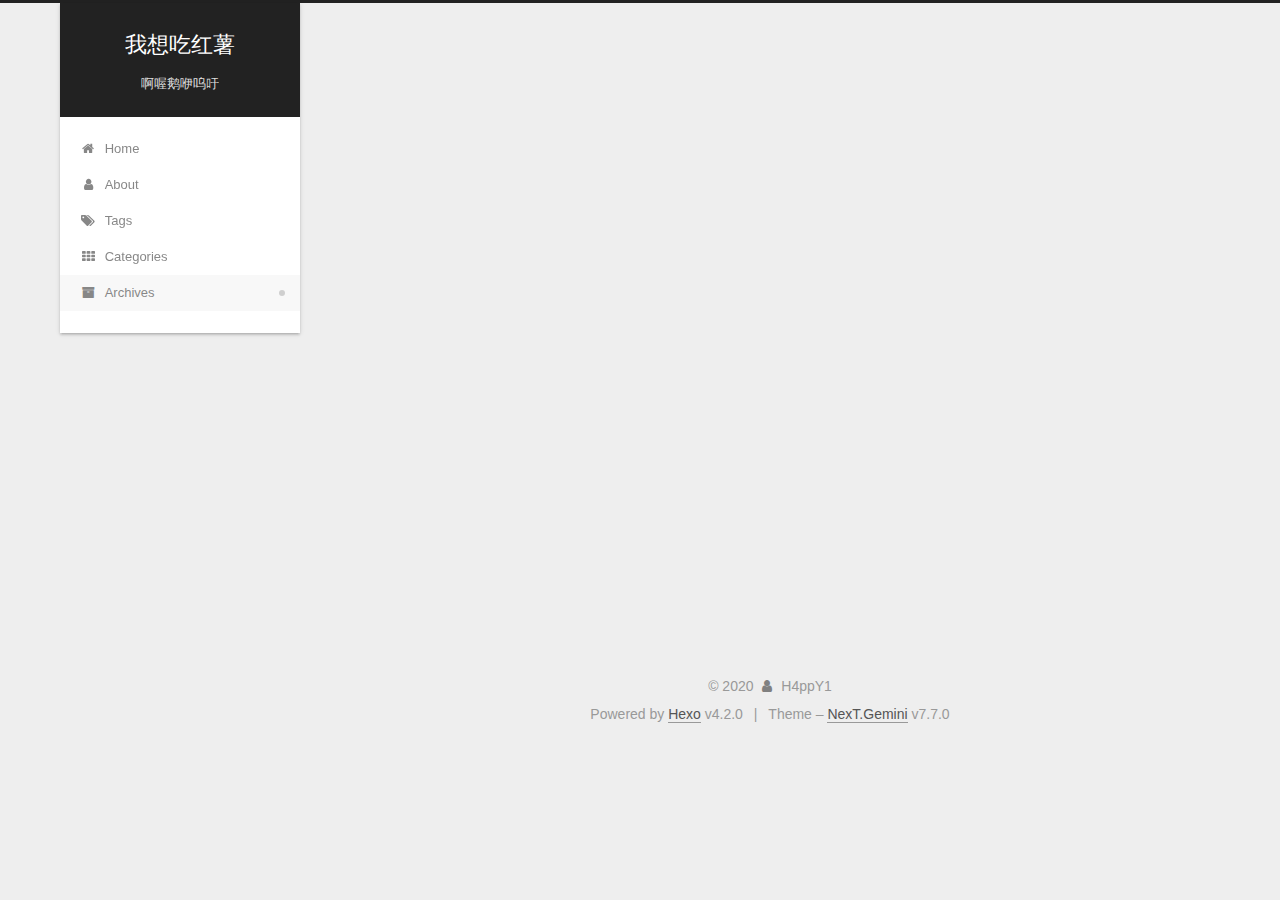
==== archives/index.html @ 546133a6 "Site updated: 2020-01-07 13:52:27" ====
<!DOCTYPE html>
<html lang="en">
<head>
  <meta charset="UTF-8">
<meta name="viewport" content="width=device-width, initial-scale=1, maximum-scale=2">
<meta name="theme-color" content="#222">
<meta name="generator" content="Hexo 4.2.0">
  <link rel="apple-touch-icon" sizes="180x180" href="/images/apple-touch-icon-next.png">
  <link rel="icon" type="image/png" sizes="32x32" href="/images/favicon-32x32-next.png">
  <link rel="icon" type="image/png" sizes="16x16" href="/images/favicon-16x16-next.png">
  <link rel="mask-icon" href="/images/logo.svg" color="#222">

<link rel="stylesheet" href="/css/main.css">


<link rel="stylesheet" href="/lib/font-awesome/css/font-awesome.min.css">


<script id="hexo-configurations">
  var NexT = window.NexT || {};
  var CONFIG = {
    hostname: new URL('http://yoursite.com').hostname,
    root: '/',
    scheme: 'Gemini',
    version: '7.7.0',
    exturl: false,
    sidebar: {"position":"left","display":"post","padding":18,"offset":12,"onmobile":false},
    copycode: {"enable":false,"show_result":false,"style":null},
    back2top: {"enable":true,"sidebar":false,"scrollpercent":false},
    bookmark: {"enable":false,"color":"#222","save":"auto"},
    fancybox: false,
    mediumzoom: false,
    lazyload: false,
    pangu: false,
    comments: {"style":"tabs","active":null,"storage":true,"lazyload":false,"nav":null},
    algolia: {
      appID: '',
      apiKey: '',
      indexName: '',
      hits: {"per_page":10},
      labels: {"input_placeholder":"Search for Posts","hits_empty":"We didn't find any results for the search: ${query}","hits_stats":"${hits} results found in ${time} ms"}
    },
    localsearch: {"enable":false,"trigger":"auto","top_n_per_article":1,"unescape":false,"preload":false},
    path: '',
    motion: {"enable":true,"async":false,"transition":{"post_block":"fadeIn","post_header":"slideDownIn","post_body":"slideDownIn","coll_header":"slideLeftIn","sidebar":"slideUpIn"}}
  };
</script>

  <meta name="description" content="Anyway the wind blows, doesn&#39;t really matter to me...">
<meta property="og:type" content="website">
<meta property="og:title" content="我想吃红薯">
<meta property="og:url" content="http://yoursite.com/archives/index.html">
<meta property="og:site_name" content="我想吃红薯">
<meta property="og:description" content="Anyway the wind blows, doesn&#39;t really matter to me...">
<meta property="og:locale" content="en_US">
<meta property="article:author" content="H4ppY1">
<meta name="twitter:card" content="summary">

<link rel="canonical" href="http://yoursite.com/archives/">


<script id="page-configurations">
  // https://hexo.io/docs/variables.html
  CONFIG.page = {
    sidebar: "",
    isHome: false,
    isPost: false
  };
</script>

  <title>Archive | 我想吃红薯</title>
  






  <noscript>
  <style>
  .use-motion .brand,
  .use-motion .menu-item,
  .sidebar-inner,
  .use-motion .post-block,
  .use-motion .pagination,
  .use-motion .comments,
  .use-motion .post-header,
  .use-motion .post-body,
  .use-motion .collection-header { opacity: initial; }

  .use-motion .site-title,
  .use-motion .site-subtitle {
    opacity: initial;
    top: initial;
  }

  .use-motion .logo-line-before i { left: initial; }
  .use-motion .logo-line-after i { right: initial; }
  </style>
</noscript>

</head>

<body itemscope itemtype="http://schema.org/WebPage">
  <div class="container use-motion">
    <div class="headband"></div>

    <header class="header" itemscope itemtype="http://schema.org/WPHeader">
      <div class="header-inner"><div class="site-brand-container">
  <div class="site-meta">

    <div>
      <a href="/" class="brand" rel="start">
        <span class="logo-line-before"><i></i></span>
        <span class="site-title">我想吃红薯</span>
        <span class="logo-line-after"><i></i></span>
      </a>
    </div>
        <p class="site-subtitle">啊喔鹅咿呜吁</p>
  </div>

  <div class="site-nav-toggle">
    <div class="toggle" aria-label="Toggle navigation bar">
      <span class="toggle-line toggle-line-first"></span>
      <span class="toggle-line toggle-line-middle"></span>
      <span class="toggle-line toggle-line-last"></span>
    </div>
  </div>
</div>


<nav class="site-nav">
  
  <ul id="menu" class="menu">
        <li class="menu-item menu-item-home">

    <a href="/" rel="section"><i class="fa fa-fw fa-home"></i>Home</a>

  </li>
        <li class="menu-item menu-item-about">

    <a href="/about/" rel="section"><i class="fa fa-fw fa-user"></i>About</a>

  </li>
        <li class="menu-item menu-item-tags">

    <a href="/tags/" rel="section"><i class="fa fa-fw fa-tags"></i>Tags</a>

  </li>
        <li class="menu-item menu-item-categories">

    <a href="/categories/" rel="section"><i class="fa fa-fw fa-th"></i>Categories</a>

  </li>
        <li class="menu-item menu-item-archives">

    <a href="/archives/" rel="section"><i class="fa fa-fw fa-archive"></i>Archives</a>

  </li>
  </ul>

</nav>
</div>
    </header>

    
  <div class="back-to-top">
    <i class="fa fa-arrow-up"></i>
    <span>0%</span>
  </div>


    <main class="main">
      <div class="main-inner">
        <div class="content-wrap">
          

          <div class="content">
            

  
  
  
  <div class="post-block">
    <div class="posts-collapse">
      <div class="collection-title">
        <span class="collection-header">Um..! 1 post. Keep on posting.</span>
      </div>

      
    <div class="collection-year">
      <h1 class="collection-header">2020</h1>
    </div>

  <article itemscope itemtype="http://schema.org/Article">
    <header class="post-header">

      <div class="post-meta">
        <time itemprop="dateCreated"
              datetime="2020-01-06T17:24:25+08:00"
              content="2020-01-06">
          01-06
        </time>
      </div>

      <h2 class="post-title">
          <a class="post-title-link" href="/2020/01/06/hello-world/" itemprop="url">
            <span itemprop="name">Hello World</span>
          </a>
      </h2>

    </header>
  </article>


    </div>
  </div>
  
  
  

  



          </div>
          

<script>
  window.addEventListener('tabs:register', () => {
    let activeClass = CONFIG.comments.activeClass;
    if (CONFIG.comments.storage) {
      activeClass = localStorage.getItem('comments_active') || activeClass;
    }
    if (activeClass) {
      let activeTab = document.querySelector(`a[href="#comment-${activeClass}"]`);
      if (activeTab) {
        activeTab.click();
      }
    }
  });
  if (CONFIG.comments.storage) {
    window.addEventListener('tabs:click', event => {
      if (!event.target.matches('.tabs-comment .tab-content .tab-pane')) return;
      let commentClass = event.target.classList[1];
      localStorage.setItem('comments_active', commentClass);
    });
  }
</script>

        </div>
          
  
  <div class="toggle sidebar-toggle">
    <span class="toggle-line toggle-line-first"></span>
    <span class="toggle-line toggle-line-middle"></span>
    <span class="toggle-line toggle-line-last"></span>
  </div>

  <aside class="sidebar">
    <div class="sidebar-inner">

      <ul class="sidebar-nav motion-element">
        <li class="sidebar-nav-toc">
          Table of Contents
        </li>
        <li class="sidebar-nav-overview">
          Overview
        </li>
      </ul>

      <!--noindex-->
      <div class="post-toc-wrap sidebar-panel">
      </div>
      <!--/noindex-->

      <div class="site-overview-wrap sidebar-panel">
        <div class="site-author motion-element" itemprop="author" itemscope itemtype="http://schema.org/Person">
    <img class="site-author-image" itemprop="image" alt="H4ppY1"
      src="/images/header.jpg">
  <p class="site-author-name" itemprop="name">H4ppY1</p>
  <div class="site-description" itemprop="description">Anyway the wind blows, doesn't really matter to me...</div>
</div>
<div class="site-state-wrap motion-element">
  <nav class="site-state">
      <div class="site-state-item site-state-posts">
          <a href="/archives/">
        
          <span class="site-state-item-count">1</span>
          <span class="site-state-item-name">posts</span>
        </a>
      </div>
  </nav>
</div>
  <div class="links-of-author motion-element">
      <span class="links-of-author-item">
        <a href="https://github.com/H4ppY1" title="GitHub → https:&#x2F;&#x2F;github.com&#x2F;H4ppY1" rel="noopener" target="_blank"><i class="fa fa-fw fa-github"></i>GitHub</a>
      </span>
      <span class="links-of-author-item">
        <a href="mailto:h4ppy1@163.com" title="E-Mail → mailto:h4ppy1@163.com" rel="noopener" target="_blank"><i class="fa fa-fw fa-envelope"></i>E-Mail</a>
      </span>
  </div>



      </div>

    </div>
  </aside>
  <div id="sidebar-dimmer"></div>


      </div>
    </main>

    <footer class="footer">
      <div class="footer-inner">
        

<div class="copyright">
  
  &copy; 
  <span itemprop="copyrightYear">2020</span>
  <span class="with-love">
    <i class="fa fa-user"></i>
  </span>
  <span class="author" itemprop="copyrightHolder">H4ppY1</span>
</div>
  <div class="powered-by">Powered by <a href="https://hexo.io/" class="theme-link" rel="noopener" target="_blank">Hexo</a> v4.2.0
  </div>
  <span class="post-meta-divider">|</span>
  <div class="theme-info">Theme – <a href="https://theme-next.org/" class="theme-link" rel="noopener" target="_blank">NexT.Gemini</a> v7.7.0
  </div>

        








      </div>
    </footer>
  </div>

  
  <script src="/lib/anime.min.js"></script>
  <script src="/lib/velocity/velocity.min.js"></script>
  <script src="/lib/velocity/velocity.ui.min.js"></script>

<script src="/js/utils.js"></script>

<script src="/js/motion.js"></script>


<script src="/js/schemes/pisces.js"></script>


<script src="/js/next-boot.js"></script>




  















  

  

</body>
</html>
---- css/main.css ----
html {
  line-height: 1.15; /* 1 */
  -webkit-text-size-adjust: 100%; /* 2 */
}
body {
  margin: 0;
}
main {
  display: block;
}
h1 {
  font-size: 2em;
  margin: 0.67em 0;
}
hr {
  box-sizing: content-box; /* 1 */
  height: 0; /* 1 */
  overflow: visible; /* 2 */
}
pre {
  font-family: monospace, monospace; /* 1 */
  font-size: 1em; /* 2 */
}
a {
  background: transparent;
}
abbr[title] {
  border-bottom: none; /* 1 */
  text-decoration: underline; /* 2 */
  text-decoration: underline dotted; /* 2 */
}
b,
strong {
  font-weight: bolder;
}
code,
kbd,
samp {
  font-family: monospace, monospace; /* 1 */
  font-size: 1em; /* 2 */
}
small {
  font-size: 80%;
}
sub,
sup {
  font-size: 75%;
  line-height: 0;
  position: relative;
  vertical-align: baseline;
}
sub {
  bottom: -0.25em;
}
sup {
  top: -0.5em;
}
img {
  border-style: none;
}
button,
input,
optgroup,
select,
textarea {
  font-family: inherit; /* 1 */
  font-size: 100%; /* 1 */
  line-height: 1.15; /* 1 */
  margin: 0; /* 2 */
}
button,
input {
/* 1 */
  overflow: visible;
}
button,
select {
/* 1 */
  text-transform: none;
}
button,
[type='button'],
[type='reset'],
[type='submit'] {
  -webkit-appearance: button;
}
button::-moz-focus-inner,
[type='button']::-moz-focus-inner,
[type='reset']::-moz-focus-inner,
[type='submit']::-moz-focus-inner {
  border-style: none;
  padding: 0;
}
button:-moz-focusring,
[type='button']:-moz-focusring,
[type='reset']:-moz-focusring,
[type='submit']:-moz-focusring {
  outline: 1px dotted ButtonText;
}
fieldset {
  padding: 0.35em 0.75em 0.625em;
}
legend {
  box-sizing: border-box; /* 1 */
  color: inherit; /* 2 */
  display: table; /* 1 */
  max-width: 100%; /* 1 */
  padding: 0; /* 3 */
  white-space: normal; /* 1 */
}
progress {
  vertical-align: baseline;
}
textarea {
  overflow: auto;
}
[type='checkbox'],
[type='radio'] {
  box-sizing: border-box; /* 1 */
  padding: 0; /* 2 */
}
[type='number']::-webkit-inner-spin-button,
[type='number']::-webkit-outer-spin-button {
  height: auto;
}
[type='search'] {
  outline-offset: -2px; /* 2 */
  -webkit-appearance: textfield; /* 1 */
}
[type='search']::-webkit-search-decoration {
  -webkit-appearance: none;
}
::-webkit-file-upload-button {
  font: inherit; /* 2 */
  -webkit-appearance: button; /* 1 */
}
details {
  display: block;
}
summary {
  display: list-item;
}
template {
  display: none;
}
[hidden] {
  display: none;
}
::selection {
  background: #262a30;
  color: #fff;
}
html,
body {
  height: 100%;
}
body {
  background: #eee;
  color: #555;
  font-family: 'Lato', "PingFang SC", "Microsoft YaHei", sans-serif;
  font-size: 1em;
  line-height: 2;
}
@media (max-width: 991px) {
  body {
    padding-left: 0 !important;
    padding-right: 0 !important;
  }
}
h1,
h2,
h3,
h4,
h5,
h6 {
  font-family: 'Lato', "PingFang SC", "Microsoft YaHei", sans-serif;
  font-weight: bold;
  line-height: 1.5;
  margin: 20px 0 15px;
}
h1 {
  font-size: 1.5em;
}
h2 {
  font-size: 1.375em;
}
h3 {
  font-size: 1.25em;
}
h4 {
  font-size: 1.125em;
}
h5 {
  font-size: 1em;
}
h6 {
  font-size: 0.875em;
}
p {
  margin: 0 0 20px 0;
}
a,
span.exturl {
  border-bottom: 1px solid #999;
  color: #555;
  outline: 0;
  text-decoration: none;
  overflow-wrap: break-word;
  word-wrap: break-word;
  cursor: pointer;
}
a:hover,
span.exturl:hover {
  border-bottom-color: #222;
  color: #222;
}
iframe,
img,
video {
  display: block;
  margin-left: auto;
  margin-right: auto;
  max-width: 100%;
}
hr {
  background-color: #ddd;
  background-image: repeating-linear-gradient(-45deg, #fff, #fff 4px, transparent 4px, transparent 8px);
  border: 0;
  height: 3px;
  margin: 40px 0;
}
blockquote {
  border-left: 4px solid #ddd;
  color: #666;
  margin: 0;
  padding: 0 15px;
}
blockquote cite::before {
  content: '-';
  padding: 0 5px;
}
dt {
  font-weight: 700;
}
dd {
  margin: 0;
  padding: 0;
}
kbd {
  background-color: #f5f5f5;
  background-image: linear-gradient(#eee, #fff, #eee);
  border: 1px solid #ccc;
  border-radius: 0.2em;
  box-shadow: 0.1em 0.1em 0.2em rgba(0,0,0,0.1);
  font-family: inherit;
  padding: 0.1em 0.3em;
  white-space: nowrap;
}
.table-container {
  -webkit-overflow-scrolling: touch;
  overflow: auto;
}
table {
  border-collapse: collapse;
  border-spacing: 0;
  font-size: 0.875em;
  margin: 0 0 20px 0;
  width: 100%;
}
tbody tr:nth-of-type(odd) {
  background: #f9f9f9;
}
tbody tr:hover {
  background: #f5f5f5;
}
caption,
th,
td {
  font-weight: normal;
  padding: 8px;
  text-align: left;
  vertical-align: middle;
}
th,
td {
  border: 1px solid #ddd;
  border-bottom: 3px solid #ddd;
}
th {
  font-weight: 700;
  padding-bottom: 10px;
}
td {
  border-bottom-width: 1px;
}
.btn {
  background: #fff;
  border: 2px solid #555;
  border-radius: 2px;
  color: #555;
  display: inline-block;
  font-size: 0.875em;
  line-height: 2;
  padding: 0 20px;
  text-decoration: none;
  transition-property: background-color;
  transition-delay: 0s;
  transition-duration: 0.2s;
  transition-timing-function: ease-in-out;
}
.btn:hover {
  background: #222;
  border-color: #222;
  color: #fff;
}
.btn + .btn {
  margin: 0 0 8px 8px;
}
.btn .fa-fw {
  text-align: left;
  width: 1.285714285714286em;
}
.toggle {
  line-height: 0;
}
.toggle .toggle-line {
  background: #fff;
  display: inline-block;
  height: 2px;
  left: 0;
  position: relative;
  top: 0;
  transition: all 0.4s;
  vertical-align: top;
  width: 100%;
}
.toggle .toggle-line:not(:first-child) {
  margin-top: 3px;
}
.toggle.toggle-arrow .toggle-line-first {
  left: 50%;
  top: 2px;
  transform: rotate(45deg);
  width: 50%;
}
.toggle.toggle-arrow .toggle-line-middle {
  left: 2px;
  width: 90%;
}
.toggle.toggle-arrow .toggle-line-last {
  left: 50%;
  top: -2px;
  transform: rotate(-45deg);
  width: 50%;
}
.toggle.toggle-close .toggle-line-first {
  transform: rotate(-45deg);
  top: 5px;
}
.toggle.toggle-close .toggle-line-middle {
  opacity: 0;
}
.toggle.toggle-close .toggle-line-last {
  transform: rotate(45deg);
  top: -5px;
}
.highlight,
pre {
  background: #f7f7f7;
  color: #4d4d4c;
  line-height: 1.6;
  margin: 0 auto 20px;
}
pre,
code {
  font-family: consolas, Menlo, monospace, "PingFang SC", "Microsoft YaHei";
}
code {
  background: #eee;
  border-radius: 3px;
  color: #555;
  padding: 2px 4px;
  overflow-wrap: break-word;
  word-wrap: break-word;
}
.highlight *::selection {
  background: #d6d6d6;
}
.highlight pre {
  border: 0;
  margin: 0;
  padding: 10px 0;
}
.highlight table {
  border: 0;
  margin: 0;
  width: auto;
}
.highlight td {
  border: 0;
  padding: 0;
}
.highlight figcaption {
  background: #eee;
  color: #4d4d4c;
  font-size: 0.875em;
  line-height: 1.2;
  padding: 0.5em;
}
.highlight figcaption::before,
.highlight figcaption::after {
  content: ' ';
  display: table;
}
.highlight figcaption::after {
  clear: both;
}
.highlight figcaption a {
  color: #4d4d4c;
  float: right;
}
.highlight figcaption a:hover {
  border-bottom-color: #4d4d4c;
}
.highlight .gutter {
  -moz-user-select: none;
  -ms-user-select: none;
  -webkit-user-select: none;
  user-select: none;
}
.highlight .gutter pre {
  background: #eff2f3;
  color: #869194;
  padding-left: 10px;
  padding-right: 10px;
  text-align: right;
}
.highlight .code pre {
  background: #f7f7f7;
  padding-left: 10px;
  width: 100%;
}
.gist table {
  width: auto;
}
.gist table td {
  border: 0;
}
pre {
  overflow: auto;
  padding: 10px;
}
pre code {
  background: none;
  color: #4d4d4c;
  font-size: 0.875em;
  padding: 0;
  text-shadow: none;
}
pre .deletion {
  background: #fdd;
}
pre .addition {
  background: #dfd;
}
pre .meta {
  color: #eab700;
  -moz-user-select: none;
  -ms-user-select: none;
  -webkit-user-select: none;
  user-select: none;
}
pre .comment {
  color: #8e908c;
}
pre .variable,
pre .attribute,
pre .tag,
pre .name,
pre .regexp,
pre .ruby .constant,
pre .xml .tag .title,
pre .xml .pi,
pre .xml .doctype,
pre .html .doctype,
pre .css .id,
pre .css .class,
pre .css .pseudo {
  color: #c82829;
}
pre .number,
pre .preprocessor,
pre .built_in,
pre .builtin-name,
pre .literal,
pre .params,
pre .constant,
pre .command {
  color: #f5871f;
}
pre .ruby .class .title,
pre .css .rules .attribute,
pre .string,
pre .symbol,
pre .value,
pre .inheritance,
pre .header,
pre .ruby .symbol,
pre .xml .cdata,
pre .special,
pre .formula {
  color: #718c00;
}
pre .title,
pre .css .hexcolor {
  color: #3e999f;
}
pre .function,
pre .python .decorator,
pre .python .title,
pre .ruby .function .title,
pre .ruby .title .keyword,
pre .perl .sub,
pre .javascript .title,
pre .coffeescript .title {
  color: #4271ae;
}
pre .keyword,
pre .javascript .function {
  color: #8959a8;
}
.blockquote-center {
  border-left: none;
  margin: 40px 0;
  padding: 0;
  position: relative;
  text-align: center;
}
.blockquote-center::before,
.blockquote-center::after {
  background-repeat: no-repeat;
  background-size: 22px 22px;
  content: ' ';
  display: block;
  height: 24px;
  opacity: 0.2;
  position: absolute;
  width: 100%;
}
.blockquote-center::before {
  background-image: url("../images/quote-l.svg");
  background-position: 0 -6px;
  border-top: 1px solid #ccc;
  top: -20px;
}
.blockquote-center::after {
  background-image: url("../images/quote-r.svg");
  background-position: 100% 8px;
  border-bottom: 1px solid #ccc;
  bottom: -20px;
}
.blockquote-center p,
.blockquote-center div {
  text-align: center;
}
.post-body .group-picture img {
  margin: 0 auto;
  padding: 0 3px;
}
.group-picture-row {
  margin-bottom: 6px;
  overflow: hidden;
}
.group-picture-column {
  float: left;
  margin-bottom: 10px;
}
.post-body .label {
  display: inline;
  padding: 0 2px;
}
.post-body .label.default {
  background: #f0f0f0;
}
.post-body .label.primary {
  background: #efe6f7;
}
.post-body .label.info {
  background: #e5f2f8;
}
.post-body .label.success {
  background: #e7f4e9;
}
.post-body .label.warning {
  background: #fcf6e1;
}
.post-body .label.danger {
  background: #fae8eb;
}
.post-body .tabs {
  margin-bottom: 20px;
}
.post-body .tabs,
.tabs-comment {
  display: block;
  padding-top: 10px;
  position: relative;
}
.post-body .tabs ul.nav-tabs,
.tabs-comment ul.nav-tabs {
  display: flex;
  flex-wrap: wrap;
  margin: 0;
  margin-bottom: -1px;
  padding: 0;
}
@media (max-width: 413px) {
  .post-body .tabs ul.nav-tabs,
  .tabs-comment ul.nav-tabs {
    display: block;
    margin-bottom: 5px;
  }
}
.post-body .tabs ul.nav-tabs li.tab,
.tabs-comment ul.nav-tabs li.tab {
  background: #fff;
  border-bottom: 1px solid #ddd;
  border-left: 1px solid transparent;
  border-right: 1px solid transparent;
  border-top: 3px solid transparent;
  flex-grow: 1;
  list-style-type: none;
  border-radius: 0 0 0 0;
}
@media (max-width: 413px) {
  .post-body .tabs ul.nav-tabs li.tab,
  .tabs-comment ul.nav-tabs li.tab {
    border-bottom: 1px solid transparent;
    border-left: 3px solid transparent;
    border-right: 1px solid transparent;
    border-top: 1px solid transparent;
  }
}
@media (max-width: 413px) {
  .post-body .tabs ul.nav-tabs li.tab,
  .tabs-comment ul.nav-tabs li.tab {
    border-radius: 0;
  }
}
.post-body .tabs ul.nav-tabs li.tab a,
.tabs-comment ul.nav-tabs li.tab a {
  border-bottom: initial;
  display: block;
  line-height: 1.8;
  outline: 0;
  padding: 0.25em 0.75em;
  text-align: center;
  transition-delay: 0s;
  transition-duration: 0.2s;
  transition-timing-function: ease-out;
}
.post-body .tabs ul.nav-tabs li.tab a i,
.tabs-comment ul.nav-tabs li.tab a i {
  width: 1.285714285714286em;
}
.post-body .tabs ul.nav-tabs li.tab.active,
.tabs-comment ul.nav-tabs li.tab.active {
  border-bottom: 1px solid transparent;
  border-left: 1px solid #ddd;
  border-right: 1px solid #ddd;
  border-top: 3px solid #fc6423;
}
@media (max-width: 413px) {
  .post-body .tabs ul.nav-tabs li.tab.active,
  .tabs-comment ul.nav-tabs li.tab.active {
    border-bottom: 1px solid #ddd;
    border-left: 3px solid #fc6423;
    border-right: 1px solid #ddd;
    border-top: 1px solid #ddd;
  }
}
.post-body .tabs ul.nav-tabs li.tab.active a,
.tabs-comment ul.nav-tabs li.tab.active a {
  color: #555;
  cursor: default;
}
.post-body .tabs .tab-content .tab-pane,
.tabs-comment .tab-content .tab-pane {
  border: 1px solid #ddd;
  padding: 20px 20px 0 20px;
  border-radius: 0;
}
.post-body .tabs .tab-content .tab-pane:not(.active),
.tabs-comment .tab-content .tab-pane:not(.active) {
  display: none;
}
.post-body .tabs .tab-content .tab-pane.active,
.tabs-comment .tab-content .tab-pane.active {
  display: block;
}
.post-body .tabs .tab-content .tab-pane.active:nth-of-type(1),
.tabs-comment .tab-content .tab-pane.active:nth-of-type(1) {
  border-radius: 0 0 0 0;
}
@media (max-width: 413px) {
  .post-body .tabs .tab-content .tab-pane.active:nth-of-type(1),
  .tabs-comment .tab-content .tab-pane.active:nth-of-type(1) {
    border-radius: 0;
  }
}
.post-body .note {
  border-radius: 3px;
  margin-bottom: 20px;
  padding: 15px;
  position: relative;
  border: 1px solid #eee;
  border-left-width: 5px;
}
.post-body .note h2,
.post-body .note h3,
.post-body .note h4,
.post-body .note h5,
.post-body .note h6 {
  margin-top: 0;
  border-bottom: initial;
  margin-bottom: 0;
  padding-top: 0;
}
.post-body .note p:first-child,
.post-body .note ul:first-child,
.post-body .note ol:first-child,
.post-body .note table:first-child,
.post-body .note pre:first-child,
.post-body .note blockquote:first-child,
.post-body .note img:first-child {
  margin-top: 0;
}
.post-body .note p:last-child,
.post-body .note ul:last-child,
.post-body .note ol:last-child,
.post-body .note table:last-child,
.post-body .note pre:last-child,
.post-body .note blockquote:last-child,
.post-body .note img:last-child {
  margin-bottom: 0;
}
.post-body .note.default {
  border-left-color: #777;
}
.post-body .note.default h2,
.post-body .note.default h3,
.post-body .note.default h4,
.post-body .note.default h5,
.post-body .note.default h6 {
  color: #777;
}
.post-body .note.primary {
  border-left-color: #6f42c1;
}
.post-body .note.primary h2,
.post-body .note.primary h3,
.post-body .note.primary h4,
.post-body .note.primary h5,
.post-body .note.primary h6 {
  color: #6f42c1;
}
.post-body .note.info {
  border-left-color: #428bca;
}
.post-body .note.info h2,
.post-body .note.info h3,
.post-body .note.info h4,
.post-body .note.info h5,
.post-body .note.info h6 {
  color: #428bca;
}
.post-body .note.success {
  border-left-color: #5cb85c;
}
.post-body .note.success h2,
.post-body .note.success h3,
.post-body .note.success h4,
.post-body .note.success h5,
.post-body .note.success h6 {
  color: #5cb85c;
}
.post-body .note.warning {
  border-left-color: #f0ad4e;
}
.post-body .note.warning h2,
.post-body .note.warning h3,
.post-body .note.warning h4,
.post-body .note.warning h5,
.post-body .note.warning h6 {
  color: #f0ad4e;
}
.post-body .note.danger {
  border-left-color: #d9534f;
}
.post-body .note.danger h2,
.post-body .note.danger h3,
.post-body .note.danger h4,
.post-body .note.danger h5,
.post-body .note.danger h6 {
  color: #d9534f;
}
.pagination .prev,
.pagination .next,
.pagination .page-number,
.pagination .space {
  display: inline-block;
  margin: 0 10px;
  padding: 0 11px;
  position: relative;
  top: -1px;
}
@media (max-width: 767px) {
  .pagination .prev,
  .pagination .next,
  .pagination .page-number,
  .pagination .space {
    margin: 0 5px;
  }
}
.pagination {
  border-top: 1px solid #eee;
  margin: 120px 0 0;
  text-align: center;
}
.pagination .prev,
.pagination .next,
.pagination .page-number {
  border-bottom: 0;
  border-top: 1px solid #eee;
  transition-property: border-color;
  transition-delay: 0s;
  transition-duration: 0.2s;
  transition-timing-function: ease-in-out;
}
.pagination .prev:hover,
.pagination .next:hover,
.pagination .page-number:hover {
  border-top-color: #222;
}
.pagination .space {
  margin: 0;
  padding: 0;
}
.pagination .prev {
  margin-left: 0;
}
.pagination .next {
  margin-right: 0;
}
.pagination .page-number.current {
  background: #ccc;
  border-top-color: #ccc;
  color: #fff;
}
@media (max-width: 767px) {
  .pagination {
    border-top: none;
  }
  .pagination .prev,
  .pagination .next,
  .pagination .page-number {
    border-bottom: 1px solid #eee;
    border-top: 0;
    margin-bottom: 10px;
    padding: 0 10px;
  }
  .pagination .prev:hover,
  .pagination .next:hover,
  .pagination .page-number:hover {
    border-bottom-color: #222;
  }
}
.comments {
  margin: 60px 20px 0;
  overflow: hidden;
}
.comment-button-group {
  display: flex;
  flex-wrap: wrap-reverse;
  justify-content: center;
  margin: 1em 0;
}
.comment-button-group .comment-button {
  margin: 0.1em 0.2em;
}
.comment-button-group .comment-button.active {
  background: #222;
  border-color: #222;
  color: #fff;
}
.comment-position {
  display: none;
}
.comment-position.active {
  display: block;
}
.tabs-comment {
  background: #fff;
  margin-top: 4em;
  padding-top: 0;
}
.tabs-comment .comments {
  border: 0;
  box-shadow: none;
  margin-top: 0;
  padding-top: 0;
}
.container {
  min-height: 100%;
  position: relative;
}
.main-inner {
  margin: 0 auto;
  width: calc(100% - 20px);
}
@media (min-width: 1200px) {
  .main-inner {
    width: 1160px;
  }
}
@media (min-width: 1600px) {
  .main-inner {
    width: 73%;
  }
}
.header {
  background: transparent;
}
.header-inner {
  margin: 0 auto;
  position: relative;
  width: calc(100% - 20px);
}
@media (min-width: 1200px) {
  .header-inner {
    width: 1160px;
  }
}
@media (min-width: 1600px) {
  .header-inner {
    width: 73%;
  }
}
.headband {
  background: #222;
  height: 3px;
}
.site-meta {
  margin: 0;
  text-align: center;
}
@media (max-width: 767px) {
  .site-meta {
    text-align: center;
  }
}
.brand {
  background: #222;
  border-bottom: none;
  color: #fff;
  display: inline-block;
  line-height: 1.375em;
  padding: 0 40px;
  position: relative;
}
.brand:hover {
  color: #fff;
}
.site-title {
  display: inline-block;
  font-family: 'Lato', "PingFang SC", "Microsoft YaHei", sans-serif;
  font-size: 1.375em;
  font-weight: normal;
  line-height: 1.5;
  vertical-align: top;
}
.site-subtitle {
  color: #ddd;
  font-size: 0.8125em;
  margin-top: 10px;
}
.use-motion .brand {
  opacity: 0;
}
.use-motion .site-title,
.use-motion .site-subtitle,
.use-motion .custom-logo-image {
  opacity: 0;
  position: relative;
  top: -10px;
}
.site-nav-toggle {
  display: none;
  left: 10px;
  position: absolute;
}
@media (max-width: 767px) {
  .site-nav-toggle {
    display: block;
  }
}
.site-nav-toggle .toggle {
  background: transparent;
  border: 0;
  margin-top: 2px;
  padding: 10px;
  width: 22px;
}
.site-nav-toggle .toggle .toggle-line {
  background: #555;
  border-radius: 1px;
}
.site-nav {
  display: block;
}
@media (max-width: 767px) {
  .site-nav {
    clear: both;
    display: none;
  }
}
.site-nav.site-nav-on {
  display: block;
}
.menu {
  margin-top: 20px;
  padding-left: 0;
  text-align: center;
}
.menu-item {
  display: inline-block;
  list-style: none;
  margin: 0 10px;
}
@media (max-width: 767px) {
  .menu-item {
    margin-top: 10px;
  }
}
.menu-item a,
.menu-item span.exturl {
  border-bottom: 0;
  display: block;
  font-size: 0.8125em;
  transition-property: border-color;
  transition-delay: 0s;
  transition-duration: 0.2s;
  transition-timing-function: ease-in-out;
}
@media (hover: none) {
  .menu-item a:hover,
  .menu-item span.exturl:hover {
    border-bottom-color: transparent !important;
  }
}
.menu-item .fa {
  margin-right: 8px;
}
.menu-item .badge {
  display: inline-block;
  font-weight: 700;
  line-height: 1;
  margin-left: 0.35em;
  margin-top: 0.35em;
  text-align: center;
  white-space: nowrap;
}
@media (max-width: 767px) {
  .menu-item .badge {
    float: right;
    margin-left: 0;
  }
}
.use-motion .menu-item {
  opacity: 0;
}
.sidebar {
  background: #222;
  bottom: 0;
  box-shadow: inset 0 2px 6px #000;
  position: fixed;
  top: 0;
  z-index: 1200;
}
.sidebar a,
.sidebar span.exturl {
  border-bottom-color: #555;
  color: #999;
}
.sidebar a:hover,
.sidebar span.exturl:hover {
  border-bottom-color: #eee;
  color: #eee;
}
@media (max-width: 991px) {
  .sidebar {
    display: none;
  }
}
.sidebar-inner {
  color: #999;
  padding: 18px 10px;
  text-align: center;
}
.site-overview-wrap {
  overflow-x: hidden;
  overflow-y: auto;
}
.cc-license {
  margin-top: 10px;
  text-align: center;
}
.cc-license .cc-opacity {
  border-bottom: none;
  opacity: 0.7;
}
.cc-license .cc-opacity:hover {
  opacity: 0.9;
}
.cc-license img {
  display: inline-block;
}
.site-author-image {
  border: 1px solid #eee;
  display: block;
  height: auto;
  margin: 0 auto;
  max-width: 120px;
  padding: 2px;
}
.site-author-name {
  color: #222;
  font-weight: 600;
  margin: 0;
  text-align: center;
}
.site-description {
  color: #999;
  font-size: 0.8125em;
  margin-top: 0;
  text-align: center;
}
.links-of-author {
  margin-top: 15px;
}
.links-of-author a,
.links-of-author span.exturl {
  border-bottom-color: #555;
  display: inline-block;
  font-size: 0.8125em;
  margin-bottom: 10px;
  margin-right: 10px;
  vertical-align: middle;
}
.links-of-author a::before,
.links-of-author span.exturl::before {
  background: #f33;
  border-radius: 50%;
  content: ' ';
  display: inline-block;
  height: 4px;
  margin-right: 3px;
  vertical-align: middle;
  width: 4px;
}
.sidebar-button {
  margin-top: 15px;
}
.sidebar-button a {
  border: 1px solid #fc6423;
  border-radius: 4px;
  color: #fc6423;
  display: inline-block;
  padding: 0 15px;
}
.sidebar-button a .fa {
  margin-right: 5px;
}
.sidebar-button a:hover {
  background: #fc6423;
  border: 1px solid #fc6423;
  color: #fff;
}
.sidebar-button a:hover .fa {
  color: #fff;
}
.links-of-blogroll {
  font-size: 0.8125em;
  margin-top: 10px;
}
.links-of-blogroll-title {
  font-size: 0.875em;
  font-weight: 600;
  margin-top: 0;
}
.links-of-blogroll-list {
  list-style: none;
  margin: 0;
  padding: 0;
}
.links-of-blogroll-item {
  padding: 2px 10px;
}
.links-of-blogroll-item a,
.links-of-blogroll-item span.exturl {
  box-sizing: border-box;
  display: inline-block;
  max-width: 280px;
  overflow: hidden;
  text-overflow: ellipsis;
  white-space: nowrap;
}
#sidebar-dimmer {
  display: none;
}
@media (max-width: 767px) {
  #sidebar-dimmer {
    background: #000;
    display: block;
    height: 100%;
    left: 100%;
    opacity: 0;
    position: fixed;
    top: 0;
    width: 100%;
    z-index: 1100;
  }
  .sidebar-active + #sidebar-dimmer {
    opacity: 0.7;
    transform: translateX(-100%);
    transition: opacity 0.5s;
  }
}
.sidebar-nav {
  margin: 0;
  padding-bottom: 20px;
  padding-left: 0;
}
.sidebar-nav li {
  border-bottom: 1px solid transparent;
  color: #555;
  cursor: pointer;
  display: inline-block;
  font-size: 0.875em;
}
.sidebar-nav li.sidebar-nav-overview {
  margin-left: 10px;
}
.sidebar-nav li:hover {
  color: #fc6423;
}
.sidebar-nav .sidebar-nav-active {
  border-bottom-color: #fc6423;
  color: #fc6423;
}
.sidebar-nav .sidebar-nav-active:hover {
  color: #fc6423;
}
.sidebar-panel {
  display: none;
}
.sidebar-panel-active {
  display: block;
}
.sidebar-toggle {
  background: #222;
  bottom: 45px;
  cursor: pointer;
  height: 14px;
  left: 30px;
  padding: 5px;
  position: fixed;
  width: 14px;
  z-index: 1300;
}
@media (max-width: 991px) {
  .sidebar-toggle {
    left: 20px;
    opacity: 0.8;
    display: none;
  }
}
.sidebar-toggle:hover .toggle-line {
  background: #fc6423;
}
.post-toc-wrap {
  overflow-x: hidden;
  overflow-y: auto;
}
.post-toc {
  font-size: 0.875em;
}
.post-toc ol {
  list-style: none;
  margin: 0;
  padding: 0 2px 5px 10px;
  text-align: left;
}
.post-toc ol > ol {
  padding-left: 0;
}
.post-toc ol a {
  border-bottom-color: #ccc;
  color: #666;
  transition-property: all;
  transition-delay: 0s;
  transition-duration: 0.2s;
  transition-timing-function: ease-in-out;
}
.post-toc ol a:hover {
  border-bottom-color: #000;
  color: #000;
}
.post-toc .nav-item {
  line-height: 1.8;
  overflow: hidden;
  text-overflow: ellipsis;
  white-space: nowrap;
}
.post-toc .nav .nav-child {
  display: none;
}
.post-toc .nav .active > .nav-child {
  display: block;
}
.post-toc .nav .active-current > .nav-child {
  display: block;
}
.post-toc .nav .active-current > .nav-child > .nav-item {
  display: block;
}
.post-toc .nav .active > a {
  border-bottom-color: #fc6423;
  color: #fc6423;
}
.post-toc .nav .active-current > a {
  color: #fc6423;
}
.post-toc .nav .active-current > a:hover {
  color: #fc6423;
}
.site-state {
  display: flex;
  justify-content: center;
  line-height: 1.4;
  margin-top: 10px;
  overflow: hidden;
  text-align: center;
  white-space: nowrap;
}
.site-state-item {
  padding: 0 15px;
}
.site-state-item:not(:first-child) {
  border-left: 1px solid #eee;
}
.site-state-item a {
  border-bottom: none;
}
.site-state-item-count {
  color: inherit;
  display: block;
  font-size: 1em;
  font-weight: 600;
  text-align: center;
}
.site-state-item-name {
  color: #999;
  font-size: 0.8125em;
}
.footer {
  color: #999;
  font-size: 0.875em;
  padding: 20px 0;
}
.footer.footer-fixed {
  bottom: 0;
  left: 0;
  position: absolute;
  right: 0;
}
.footer-inner {
  box-sizing: border-box;
  margin: 0 auto;
  text-align: center;
  width: calc(100% - 20px);
}
@media (min-width: 1200px) {
  .footer-inner {
    width: 1160px;
  }
}
@media (min-width: 1600px) {
  .footer-inner {
    width: 73%;
  }
}
.with-love {
  color: #808080;
  display: inline-block;
  margin: 0 5px;
}
.powered-by,
.theme-info {
  display: inline-block;
}
@-moz-keyframes iconAnimate {
  0%, 100% {
    transform: scale(1);
  }
  10%, 30% {
    transform: scale(0.9);
  }
  20%, 40%, 60%, 80% {
    transform: scale(1.1);
  }
  50%, 70% {
    transform: scale(1.1);
  }
}
@-webkit-keyframes iconAnimate {
  0%, 100% {
    transform: scale(1);
  }
  10%, 30% {
    transform: scale(0.9);
  }
  20%, 40%, 60%, 80% {
    transform: scale(1.1);
  }
  50%, 70% {
    transform: scale(1.1);
  }
}
@-o-keyframes iconAnimate {
  0%, 100% {
    transform: scale(1);
  }
  10%, 30% {
    transform: scale(0.9);
  }
  20%, 40%, 60%, 80% {
    transform: scale(1.1);
  }
  50%, 70% {
    transform: scale(1.1);
  }
}
@keyframes iconAnimate {
  0%, 100% {
    transform: scale(1);
  }
  10%, 30% {
    transform: scale(0.9);
  }
  20%, 40%, 60%, 80% {
    transform: scale(1.1);
  }
  50%, 70% {
    transform: scale(1.1);
  }
}
.back-to-top {
  background: #222;
  bottom: -100px;
  box-sizing: border-box;
  color: #fff;
  cursor: pointer;
  font-size: 12px;
  left: 30px;
  opacity: 0.6;
  padding: 0 6px;
  position: fixed;
  text-align: center;
  transition-property: bottom;
  z-index: 1300;
  transition-delay: 0s;
  transition-duration: 0.2s;
  transition-timing-function: ease-in-out;
  width: 24px;
}
.back-to-top span {
  display: none;
}
.back-to-top:hover {
  color: #fc6423;
}
.back-to-top.back-to-top-on {
  bottom: 30px;
}
@media (max-width: 991px) {
  .back-to-top {
    left: 20px;
    opacity: 0.8;
  }
}
.post-body {
  font-family: 'Lato', "PingFang SC", "Microsoft YaHei", sans-serif;
  overflow-wrap: break-word;
  word-wrap: break-word;
}
@media (min-width: 1200px) {
  .post-body {
    font-size: 1.125em;
  }
}
.post-body span.exturl .fa {
  font-size: 0.875em;
  margin-left: 4px;
}
.post-body .image-caption,
.post-body .figure .caption {
  color: #999;
  font-size: 0.875em;
  font-weight: bold;
  line-height: 1;
  margin: -20px auto 15px;
  text-align: center;
}
.post-sticky-flag {
  display: inline-block;
  transform: rotate(30deg);
}
.post-button {
  margin-top: 40px;
  text-align: center;
}
.use-motion .post-block,
.use-motion .pagination,
.use-motion .comments {
  opacity: 0;
}
.use-motion .post-header {
  opacity: 0;
}
.use-motion .post-body {
  opacity: 0;
}
.use-motion .collection-header {
  opacity: 0;
}
.posts-collapse {
  margin-left: 55px;
  position: relative;
}
@media (max-width: 767px) {
  .posts-collapse {
    margin-left: 20px;
    margin-right: 20px;
  }
}
.posts-collapse .collection-title {
  font-size: 1.125em;
  position: relative;
}
.posts-collapse .collection-title::before {
  background: #999;
  border: 1px solid #fff;
  border-radius: 50%;
  content: ' ';
  height: 10px;
  left: 0;
  margin-left: -6px;
  margin-top: -4px;
  position: absolute;
  top: 50%;
  width: 10px;
}
.posts-collapse .collection-year {
  margin: 60px 0;
  position: relative;
}
.posts-collapse .collection-year::before {
  background: #bbb;
  border-radius: 50%;
  content: ' ';
  height: 8px;
  left: 0;
  margin-left: -4px;
  margin-top: -4px;
  position: absolute;
  top: 50%;
  width: 8px;
}
.posts-collapse .collection-header {
  display: inline-block;
  margin: 0 0 0 20px;
}
.posts-collapse .collection-header small {
  color: #bbb;
  margin-left: 5px;
}
.posts-collapse .post-header {
  border-bottom: 1px dashed #ccc;
  margin: 30px 0;
  padding-left: 15px;
  position: relative;
  transition-property: border;
  transition-delay: 0s;
  transition-duration: 0.2s;
  transition-timing-function: ease-in-out;
}
.posts-collapse .post-header::before {
  background: #bbb;
  border: 1px solid #fff;
  border-radius: 50%;
  content: ' ';
  height: 6px;
  left: 0;
  margin-left: -4px;
  position: absolute;
  top: 0.75em;
  transition-property: background;
  width: 6px;
  transition-delay: 0s;
  transition-duration: 0.2s;
  transition-timing-function: ease-in-out;
}
.posts-collapse .post-header:hover {
  border-bottom-color: #666;
}
.posts-collapse .post-header:hover::before {
  background: #222;
}
.posts-collapse .post-meta {
  display: inline;
  font-size: 0.75em;
  margin-right: 10px;
}
.posts-collapse .post-title {
  display: inline;
  font-size: 1em;
  font-weight: normal;
  margin-bottom: 0;
  margin-top: 0;
}
.posts-collapse .post-title a,
.posts-collapse .post-title span.exturl {
  border-bottom: none;
  color: #666;
}
.posts-collapse::before {
  background: #f5f5f5;
  content: ' ';
  height: 100%;
  left: 0;
  margin-left: -2px;
  position: absolute;
  top: 1.25em;
  width: 4px;
}
.posts-collapse .fa-external-link {
  font-size: 0.875em;
  margin-left: 5px;
}
.post-eof {
  background: #ccc;
  height: 1px;
  margin: 80px auto 60px;
  text-align: center;
  width: 8%;
}
.post-block:last-child .post-eof {
  display: none;
}
.posts-expand {
  padding-top: 40px;
}
@media (max-width: 767px) {
  .posts-expand {
    margin: 0 20px;
  }
}
@media (min-width: 992px) {
  .post-body {
    text-align: justify;
  }
}
@media (max-width: 991px) {
  .post-body {
    text-align: justify;
  }
}
.post-body h1,
.post-body h2,
.post-body h3,
.post-body h4,
.post-body h5,
.post-body h6 {
  padding-top: 10px;
}
.post-body h1 .header-anchor,
.post-body h2 .header-anchor,
.post-body h3 .header-anchor,
.post-body h4 .header-anchor,
.post-body h5 .header-anchor,
.post-body h6 .header-anchor {
  border-bottom-style: none;
  color: #ccc;
  float: right;
  margin-left: 10px;
  visibility: hidden;
}
.post-body h1 .header-anchor:hover,
.post-body h2 .header-anchor:hover,
.post-body h3 .header-anchor:hover,
.post-body h4 .header-anchor:hover,
.post-body h5 .header-anchor:hover,
.post-body h6 .header-anchor:hover {
  color: inherit;
}
.post-body h1:hover .header-anchor,
.post-body h2:hover .header-anchor,
.post-body h3:hover .header-anchor,
.post-body h4:hover .header-anchor,
.post-body h5:hover .header-anchor,
.post-body h6:hover .header-anchor {
  visibility: visible;
}
.post-body iframe,
.post-body img,
.post-body video {
  margin-bottom: 20px;
}
.post-body .video-container {
  height: 0;
  margin-bottom: 20px;
  overflow: hidden;
  padding-top: 75%;
  position: relative;
  width: 100%;
}
.post-body .video-container iframe,
.post-body .video-container object,
.post-body .video-container embed {
  height: 100%;
  left: 0;
  margin: 0;
  position: absolute;
  top: 0;
  width: 100%;
}
.post-gallery {
  align-items: center;
  display: grid;
  grid-gap: 10px;
  grid-template-columns: 1fr 1fr 1fr;
  margin-bottom: 20px;
}
@media (max-width: 767px) {
  .post-gallery {
    grid-template-columns: 1fr 1fr;
  }
}
.post-gallery a {
  border: 0;
}
.post-gallery img {
  margin: 0;
}
.posts-expand .post-header {
  font-size: 1.125em;
}
.posts-expand .post-title {
  font-weight: 400;
  margin: initial;
  text-align: center;
  overflow-wrap: break-word;
  word-wrap: break-word;
}
.posts-expand .post-title-link {
  border-bottom: none;
  color: #555;
  display: inline-block;
  position: relative;
  vertical-align: top;
}
.posts-expand .post-title-link::before {
  background: #000;
  bottom: 0;
  content: '';
  height: 2px;
  left: 0;
  position: absolute;
  transform: scaleX(0);
  visibility: hidden;
  width: 100%;
  transition-delay: 0s;
  transition-duration: 0.2s;
  transition-timing-function: ease-in-out;
}
.posts-expand .post-title-link:hover::before {
  transform: scaleX(1);
  visibility: visible;
}
.posts-expand .post-title-link .fa {
  font-size: 0.875em;
  margin-left: 5px;
}
.posts-expand .post-meta {
  color: #999;
  font-family: 'Lato', "PingFang SC", "Microsoft YaHei", sans-serif;
  font-size: 0.75em;
  margin: 3px 0 60px 0;
  text-align: center;
}
.posts-expand .post-meta .post-description {
  font-size: 0.875em;
  margin-top: 2px;
}
.posts-expand .post-meta time {
  border-bottom: 1px dashed #999;
  cursor: pointer;
}
.post-meta .post-meta-item + .post-meta-item::before {
  content: '|';
  margin: 0 0.5em;
}
.post-meta-divider {
  margin: 0 0.5em;
}
.post-meta-item-icon {
  margin-right: 3px;
}
@media (max-width: 991px) {
  .post-meta-item-icon {
    display: inline-block;
  }
}
@media (max-width: 991px) {
  .post-meta-item-text {
    display: none;
  }
}
.post-nav {
  border-top: 1px solid #eee;
  display: flex;
  justify-content: space-between;
  margin-top: 15px;
  padding-top: 10px;
}
.post-nav-item {
  flex: 1;
}
.post-nav-item a {
  border-bottom: none;
  display: block;
  font-size: 0.875em;
  line-height: 1.6;
  position: relative;
}
.post-nav-item a:hover {
  border-bottom: none;
  color: #222;
}
.post-nav-item a:active {
  top: 2px;
}
.post-nav-item .fa {
  font-size: 0.75em;
}
.post-nav-item:first-child {
  margin-right: 15px;
}
.post-nav-item:first-child a {
  padding-left: 5px;
}
.post-nav-item:first-child .fa {
  margin-right: 5px;
}
.post-nav-item:last-child {
  margin-left: 15px;
  text-align: right;
}
.post-nav-item:last-child a {
  padding-right: 5px;
}
.post-nav-item:last-child .fa {
  margin-left: 5px;
}
.rtl.post-body p,
.rtl.post-body a,
.rtl.post-body h1,
.rtl.post-body h2,
.rtl.post-body h3,
.rtl.post-body h4,
.rtl.post-body h5,
.rtl.post-body h6,
.rtl.post-body li,
.rtl.post-body ul,
.rtl.post-body ol {
  direction: rtl;
  font-family: UKIJ Ekran;
}
.rtl.post-title {
  font-family: UKIJ Ekran;
}
.post-tags {
  margin-top: 40px;
  text-align: center;
}
.post-tags a {
  display: inline-block;
  font-size: 0.8125em;
}
.post-tags a:not(:last-child) {
  margin-right: 10px;
}
.post-widgets {
  border-top: 1px solid #eee;
  margin-top: 15px;
  text-align: center;
}
.wp_rating {
  height: 20px;
  line-height: 20px;
  margin-top: 10px;
  padding-top: 6px;
  text-align: center;
}
.social-like {
  display: flex;
  font-size: 0.875em;
  justify-content: center;
  text-align: center;
}
.reward-container {
  margin: 20px auto;
  padding: 10px 0;
  text-align: center;
  width: 90%;
}
.reward-container button {
  background: #ff2a2a;
  border: 0;
  border-radius: 5px;
  color: #fff;
  cursor: pointer;
  line-height: 2;
  outline: 0;
  padding: 0 15px;
  vertical-align: text-top;
}
.reward-container button:hover {
  background: #f55;
}
#qr {
  padding-top: 20px;
}
#qr a {
  border: 0;
}
#qr img {
  display: inline-block;
  margin: 0.8em 2em 0 2em;
  max-width: 100%;
  width: 180px;
}
#qr p {
  text-align: center;
}
.category-all-page .category-all-title {
  text-align: center;
}
.category-all-page .category-all {
  margin-top: 20px;
}
.category-all-page .category-list {
  list-style: none;
  margin: 0;
  padding: 0;
}
.category-all-page .category-list-item {
  margin: 5px 10px;
}
.category-all-page .category-list-count {
  color: #bbb;
}
.category-all-page .category-list-count::before {
  content: ' (';
  display: inline;
}
.category-all-page .category-list-count::after {
  content: ') ';
  display: inline;
}
.category-all-page .category-list-child {
  padding-left: 10px;
}
.event-list {
  padding: 0;
}
.event-list hr {
  background: #222;
  margin: 20px 0 45px 0;
}
.event-list hr::after {
  background: #222;
  color: #fff;
  content: 'NOW';
  display: inline-block;
  font-weight: bold;
  padding: 0 5px;
  text-align: right;
}
.event-list .event {
  background: #222;
  margin: 20px 0;
  min-height: 40px;
  padding: 15px 0 15px 10px;
}
.event-list .event .event-summary {
  color: #fff;
  margin: 0;
  padding-bottom: 3px;
}
.event-list .event .event-summary::before {
  animation: dot-flash 1s alternate infinite ease-in-out;
  color: #fff;
  content: '\f111';
  display: inline-block;
  font-family: 'FontAwesome';
  font-size: 10px;
  margin-right: 25px;
  vertical-align: middle;
}
.event-list .event .event-relative-time {
  color: #bbb;
  display: inline-block;
  font-size: 12px;
  font-weight: 400;
  padding-left: 12px;
}
.event-list .event .event-details {
  color: #fff;
  display: block;
  line-height: 18px;
  margin-left: 56px;
  padding-bottom: 6px;
  padding-top: 3px;
  text-indent: -24px;
}
.event-list .event .event-details::before {
  color: #fff;
  display: inline-block;
  font-family: 'FontAwesome';
  margin-right: 9px;
  text-align: center;
  text-indent: 0;
  width: 14px;
}
.event-list .event .event-details.event-location::before {
  content: '\f041';
}
.event-list .event .event-details.event-duration::before {
  content: '\f017';
}
.event-list .event-past {
  background: #f5f5f5;
}
.event-list .event-past .event-summary,
.event-list .event-past .event-details {
  color: #bbb;
  opacity: 0.9;
}
.event-list .event-past .event-summary::before,
.event-list .event-past .event-details::before {
  animation: none;
  color: #bbb;
}
@-moz-keyframes dot-flash {
  from {
    opacity: 1;
    transform: scale(1);
  }
  to {
    opacity: 0;
    transform: scale(0.8);
  }
}
@-webkit-keyframes dot-flash {
  from {
    opacity: 1;
    transform: scale(1);
  }
  to {
    opacity: 0;
    transform: scale(0.8);
  }
}
@-o-keyframes dot-flash {
  from {
    opacity: 1;
    transform: scale(1);
  }
  to {
    opacity: 0;
    transform: scale(0.8);
  }
}
@keyframes dot-flash {
  from {
    opacity: 1;
    transform: scale(1);
  }
  to {
    opacity: 0;
    transform: scale(0.8);
  }
}
ul.breadcrumb {
  font-size: 0.75em;
  list-style: none;
  margin: 1em 0;
  padding: 0 2em;
  text-align: center;
}
ul.breadcrumb li {
  display: inline;
}
ul.breadcrumb li + li::before {
  content: '/\00a0';
  font-weight: normal;
  padding: 0.5em;
}
ul.breadcrumb li + li:last-child {
  font-weight: bold;
}
.tag-cloud {
  text-align: center;
}
.tag-cloud a {
  display: inline-block;
  margin: 10px;
}
.tag-cloud a:hover {
  color: #222 !important;
}
.header {
  margin: 0 auto;
  position: relative;
  width: calc(100% - 20px);
}
@media (min-width: 1200px) {
  .header {
    width: 1160px;
  }
}
@media (min-width: 1600px) {
  .header {
    width: 73%;
  }
}
@media (max-width: 991px) {
  .header {
    width: auto;
  }
}
.header-inner {
  background: #fff;
  border-radius: initial;
  box-shadow: 0 2px 2px 0 rgba(0,0,0,0.12), 0 3px 1px -2px rgba(0,0,0,0.06), 0 1px 5px 0 rgba(0,0,0,0.12);
  overflow: hidden;
  padding: 0;
  position: absolute;
  top: 0;
  width: 240px;
}
@media (min-width: 1200px) {
  .header-inner {
    width: 240px;
  }
}
@media (max-width: 991px) {
  .header-inner {
    border-radius: initial;
    position: relative;
    width: auto;
  }
}
.main::before,
.main::after {
  content: ' ';
  display: table;
}
.main::after {
  clear: both;
}
@media (max-width: 991px) {
  .main-inner {
    width: auto;
  }
}
.content-wrap {
  background: #fff;
  border-radius: initial;
  box-shadow: 0 2px 2px 0 rgba(0,0,0,0.12), 0 3px 1px -2px rgba(0,0,0,0.06), 0 1px 5px 0 rgba(0,0,0,0.12);
  box-sizing: border-box;
  float: right;
  padding: 40px;
  width: calc(100% - 252px);
}
@media (max-width: 991px) {
  .content-wrap {
    border-radius: initial;
    padding: 20px;
    width: 100%;
  }
}
.sidebar {
  background: #eee;
  box-shadow: none;
  float: left;
  position: static;
  width: 240px;
}
@media (max-width: 991px) {
  .sidebar {
    display: none;
  }
}
.sidebar-toggle {
  display: none;
}
.footer-inner {
  padding-left: 260px;
}
.back-to-top {
  left: auto;
  right: 30px;
}
@media (max-width: 991px) {
  .back-to-top {
    right: 20px;
  }
}
@media (max-width: 991px) {
  .footer-inner {
    padding-left: 0;
    padding-right: 0;
    width: auto;
  }
}
.site-brand-container {
  position: relative;
}
.site-meta {
  background: #222;
  color: #fff;
  padding: 20px 0;
}
@media (max-width: 991px) {
  .site-meta {
    box-shadow: 0 0 16px rgba(0,0,0,0.5);
  }
}
.brand {
  background: none;
  padding: 0;
}
.brand:hover {
  color: #fff;
}
.site-subtitle {
  font-weight: initial;
  margin: 10px 10px 0;
}
.custom-logo-image {
  margin-top: 20px;
}
@media (max-width: 991px) {
  .custom-logo-image {
    display: none;
  }
}
.site-nav-toggle {
  left: 20px;
  top: 50%;
  transform: translateY(-50%);
}
@media (min-width: 768px) and (max-width: 991px) {
  .site-nav-toggle {
    display: block;
  }
}
.site-nav-toggle .toggle .toggle-line {
  background: #fff;
}
@media (min-width: 768px) and (max-width: 991px) {
  .site-nav {
    display: none;
  }
}
.menu-item-active a,
.menu .menu-item a:hover,
.menu .menu-item span.exturl:hover {
  background: #f5f5f5;
}
.menu-item-active a::after,
.menu .menu-item a:hover::after,
.menu .menu-item span.exturl:hover::after {
  background: #bbb;
  border-radius: 50%;
  content: ' ';
  height: 6px;
  margin-top: -3px;
  position: absolute;
  right: 15px;
  top: 50%;
  width: 6px;
}
.menu .menu-item {
  display: block;
  margin: 0;
}
.menu .menu-item a,
.menu .menu-item span.exturl {
  padding: 5px 20px;
  position: relative;
  text-align: left;
  transition-property: background-color;
}
.menu .menu-item .badge {
  background: #ccc;
  border-radius: 10px;
  color: #fff;
  float: right;
  padding: 2px 5px;
  text-shadow: 1px 1px 0 rgba(0,0,0,0.1);
  vertical-align: middle;
}
.sub-menu {
  background: #fff;
  border-bottom: 1px solid #ddd;
  margin: 0;
  padding: 6px 0;
}
.sub-menu .menu-item {
  display: inline-block;
}
.sub-menu .menu-item a,
.sub-menu .menu-item span.exturl {
  margin: 5px 10px;
  padding: initial;
}
.sub-menu .menu-item a:hover,
.sub-menu .menu-item span.exturl:hover {
  background: initial;
  color: #fc6423;
}
.sub-menu .menu-item a::after,
.sub-menu .menu-item span.exturl::after {
  content: initial !important;
}
.sub-menu .menu-item-active a {
  background: #fff;
  border-bottom-color: #fc6423;
  color: #fc6423;
}
.sub-menu .menu-item-active a:hover {
  background: #fff;
  border-bottom-color: #fc6423;
}
.sidebar {
  bottom: auto;
  right: auto;
}
.sidebar a,
.sidebar span.exturl {
  color: #555;
}
.sidebar a:hover,
.sidebar span.exturl:hover {
  border-bottom-color: #222;
  color: #222;
}
.sidebar-inner {
  background: #fff;
  border-radius: initial;
  box-shadow: 0 2px 2px 0 rgba(0,0,0,0.12), 0 3px 1px -2px rgba(0,0,0,0.06), 0 1px 5px 0 rgba(0,0,0,0.12), 0 -1px 0.5px 0 rgba(0,0,0,0.09);
  box-sizing: border-box;
  color: #555;
  width: 240px;
  opacity: 0;
}
.sidebar-inner.affix {
  position: fixed;
  top: 12px;
}
.sidebar-inner.affix-bottom {
  position: absolute;
}
.site-state-item {
  padding: 0 10px;
}
.sidebar-button {
  border-bottom: 1px dotted #ccc;
  border-top: 1px dotted #ccc;
  margin-top: 10px;
  text-align: center;
}
.sidebar-button a {
  border: 0;
  color: #fc6423;
  display: block;
}
.sidebar-button a:hover {
  background: none;
  border: 0;
  color: #e34603;
}
.sidebar-button a:hover .fa {
  color: #e34603;
}
.links-of-author {
  display: flex;
  flex-wrap: wrap;
  margin-top: 10px;
  justify-content: center;
}
.links-of-author-item {
  margin: 5px 0 0;
  width: 50%;
}
.links-of-author-item a,
.links-of-author-item span.exturl {
  box-sizing: border-box;
  display: inline-block;
  margin-bottom: 0;
  margin-right: 0;
  max-width: 216px;
  overflow: hidden;
  padding: 0 5px;
  text-overflow: ellipsis;
  white-space: nowrap;
}
.links-of-author-item a,
.links-of-author-item span.exturl {
  border-bottom: none;
  display: block;
  text-decoration: none;
}
.links-of-author-item a::before,
.links-of-author-item span.exturl::before {
  display: none;
}
.links-of-author-item a:hover,
.links-of-author-item span.exturl:hover {
  background: #eee;
  border-radius: 4px;
}
.links-of-author-item .fa {
  margin-right: 2px;
}
.links-of-blogroll-item {
  padding: 0;
}
.content-wrap {
  background: initial;
  box-shadow: initial;
  padding: initial;
}
.post-block {
  background: #fff;
  border-radius: initial;
  box-shadow: 0 2px 2px 0 rgba(0,0,0,0.12), 0 3px 1px -2px rgba(0,0,0,0.06), 0 1px 5px 0 rgba(0,0,0,0.12);
  padding: 40px;
}
.post-block + .post-block {
  border-radius: initial;
  box-shadow: 0 2px 2px 0 rgba(0,0,0,0.12), 0 3px 1px -2px rgba(0,0,0,0.06), 0 1px 5px 0 rgba(0,0,0,0.12), 0 -1px 0.5px 0 rgba(0,0,0,0.09);
  margin-top: 12px;
}
.comments {
  background: #fff;
  border-radius: initial;
  box-shadow: 0 2px 2px 0 rgba(0,0,0,0.12), 0 3px 1px -2px rgba(0,0,0,0.06), 0 1px 5px 0 rgba(0,0,0,0.12), 0 -1px 0.5px 0 rgba(0,0,0,0.09);
  margin: auto;
  margin-top: 12px;
  padding: 40px;
}
.tabs-comment {
  margin-top: 1em;
}
.posts-expand {
  padding-top: initial;
}
.post-eof {
  display: none;
}
.pagination {
  background: #fff;
  border-radius: initial;
  border-top: initial;
  box-shadow: 0 2px 2px 0 rgba(0,0,0,0.12), 0 3px 1px -2px rgba(0,0,0,0.06), 0 1px 5px 0 rgba(0,0,0,0.12), 0 -1px 0.5px 0 rgba(0,0,0,0.09);
  margin: 12px 0 0;
  padding: 10px 0 10px;
}
.pagination .prev,
.pagination .next,
.pagination .page-number {
  margin-bottom: initial;
  top: initial;
}
.main {
  padding-bottom: initial;
}
.footer {
  bottom: auto;
}
.sub-menu {
  border-bottom: initial;
  box-shadow: 0 2px 2px 0 rgba(0,0,0,0.12), 0 3px 1px -2px rgba(0,0,0,0.06), 0 1px 5px 0 rgba(0,0,0,0.12);
}
.sub-menu + .content .post-block {
  box-shadow: 0 2px 2px 0 rgba(0,0,0,0.12), 0 3px 1px -2px rgba(0,0,0,0.06), 0 1px 5px 0 rgba(0,0,0,0.12), 0 -1px 0.5px 0 rgba(0,0,0,0.09);
  margin-top: 12px;
}
@media (min-width: 768px) and (max-width: 991px) {
  .sub-menu + .content .post-block {
    margin-top: 10px;
  }
}
@media (max-width: 767px) {
  .sub-menu + .content .post-block {
    margin-top: 8px;
  }
}
.post-body h1,
.post-body h2 {
  border-bottom: 1px solid #eee;
}
.post-body h3 {
  border-bottom: 1px dotted #eee;
}
@media (min-width: 768px) and (max-width: 991px) {
  .content-wrap {
    padding: 10px;
  }
  .posts-expand {
    margin: initial;
  }
  .posts-expand .post-button {
    margin-top: 20px;
  }
  .post-block {
    border-radius: initial;
    box-shadow: 0 2px 2px 0 rgba(0,0,0,0.12), 0 3px 1px -2px rgba(0,0,0,0.06), 0 1px 5px 0 rgba(0,0,0,0.12), 0 -1px 0.5px 0 rgba(0,0,0,0.09);
    padding: 20px;
  }
  .post-block + .post-block {
    margin-top: 10px;
  }
  .comments {
    margin-top: 10px;
    padding: 10px 20px;
  }
  .pagination {
    margin: 10px 0 0;
  }
}
@media (max-width: 767px) {
  .content-wrap {
    padding: 8px;
  }
  .posts-expand {
    margin: initial;
  }
  .posts-expand .post-button {
    margin: 12px 0;
  }
  .post-block {
    border-radius: initial;
    box-shadow: 0 2px 2px 0 rgba(0,0,0,0.12), 0 3px 1px -2px rgba(0,0,0,0.06), 0 1px 5px 0 rgba(0,0,0,0.12), 0 -1px 0.5px 0 rgba(0,0,0,0.09);
    min-height: auto;
    padding: 12px;
  }
  .post-block + .post-block {
    margin-top: 8px;
  }
  .comments {
    margin-top: 8px;
    padding: 10px 12px;
  }
  .pagination {
    margin: 8px 0 0;
  }
}
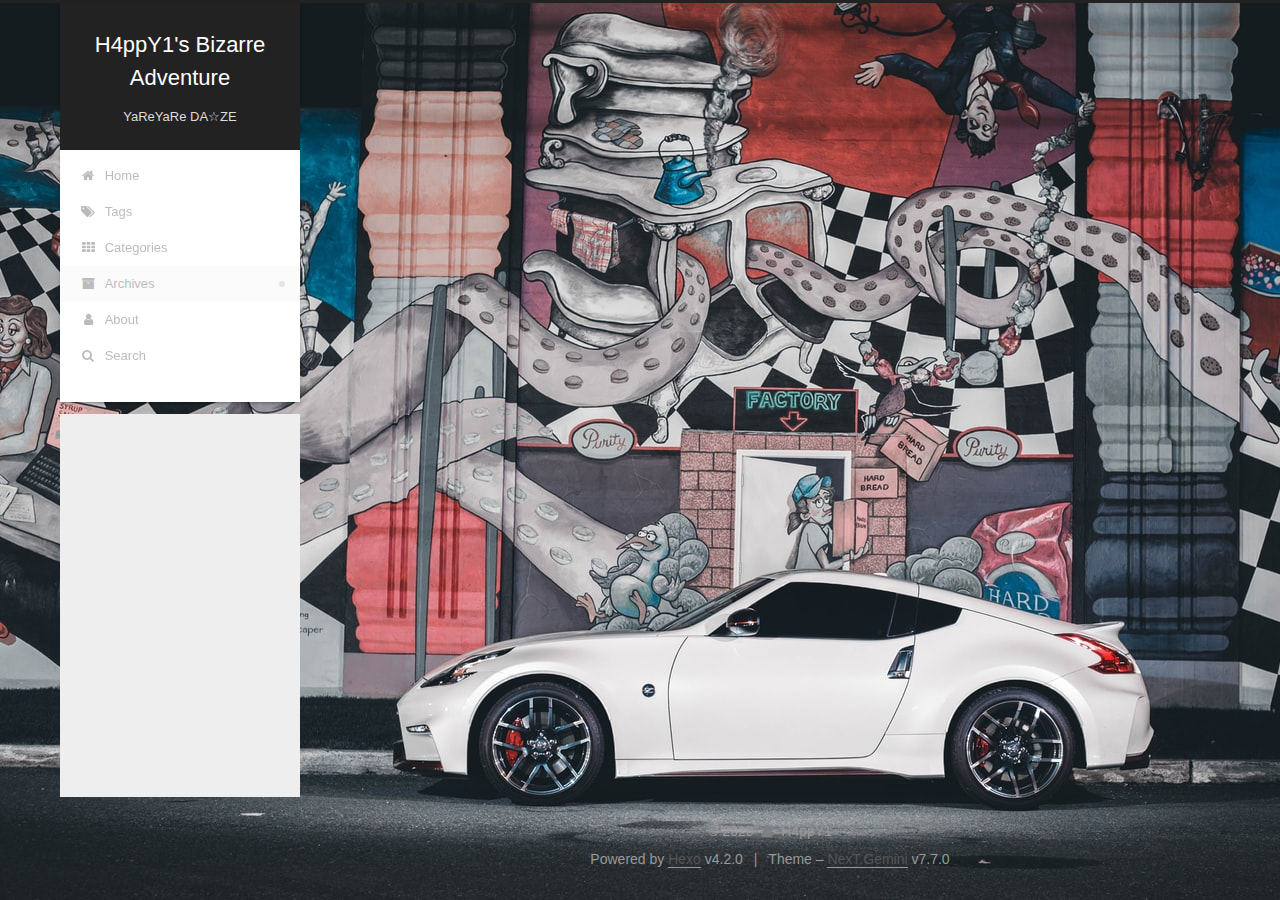
==== commit e096b515: "Site updated: 2020-01-07 17:01:45" ====
--- a/archives/index.html
+++ b/archives/index.html
@@ -40,17 +40,17 @@
       hits: {"per_page":10},
       labels: {"input_placeholder":"Search for Posts","hits_empty":"We didn't find any results for the search: ${query}","hits_stats":"${hits} results found in ${time} ms"}
     },
-    localsearch: {"enable":false,"trigger":"auto","top_n_per_article":1,"unescape":false,"preload":false},
-    path: '',
+    localsearch: {"enable":true,"trigger":"auto","top_n_per_article":1,"unescape":false,"preload":false},
+    path: 'search.xml',
     motion: {"enable":true,"async":false,"transition":{"post_block":"fadeIn","post_header":"slideDownIn","post_body":"slideDownIn","coll_header":"slideLeftIn","sidebar":"slideUpIn"}}
   };
 </script>
 
   <meta name="description" content="Anyway the wind blows, doesn&#39;t really matter to me...">
 <meta property="og:type" content="website">
-<meta property="og:title" content="我想吃红薯">
+<meta property="og:title" content="H4ppY1&#39;s Bizarre Adventure">
 <meta property="og:url" content="http://yoursite.com/archives/index.html">
-<meta property="og:site_name" content="我想吃红薯">
+<meta property="og:site_name" content="H4ppY1&#39;s Bizarre Adventure">
 <meta property="og:description" content="Anyway the wind blows, doesn&#39;t really matter to me...">
 <meta property="og:locale" content="en_US">
 <meta property="article:author" content="H4ppY1">
@@ -68,7 +68,7 @@
   };
 </script>
 
-  <title>Archive | 我想吃红薯</title>
+  <title>Archive | H4ppY1's Bizarre Adventure</title>
   
 
 
@@ -112,11 +112,11 @@
     <div>
       <a href="/" class="brand" rel="start">
         <span class="logo-line-before"><i></i></span>
-        <span class="site-title">我想吃红薯</span>
+        <span class="site-title">H4ppY1's Bizarre Adventure</span>
         <span class="logo-line-after"><i></i></span>
       </a>
     </div>
-        <p class="site-subtitle">啊喔鹅咿呜吁</p>
+        <p class="site-subtitle">YaReYaRe DA☆ZE</p>
   </div>
 
   <div class="site-nav-toggle">
@@ -137,11 +137,6 @@
     <a href="/" rel="section"><i class="fa fa-fw fa-home"></i>Home</a>
 
   </li>
-        <li class="menu-item menu-item-about">
-
-    <a href="/about/" rel="section"><i class="fa fa-fw fa-user"></i>About</a>
-
-  </li>
         <li class="menu-item menu-item-tags">
 
     <a href="/tags/" rel="section"><i class="fa fa-fw fa-tags"></i>Tags</a>
@@ -157,9 +152,39 @@
     <a href="/archives/" rel="section"><i class="fa fa-fw fa-archive"></i>Archives</a>
 
   </li>
+        <li class="menu-item menu-item-about">
+
+    <a href="/about/" rel="section"><i class="fa fa-fw fa-user"></i>About</a>
+
+  </li>
+      <li class="menu-item menu-item-search">
+        <a role="button" class="popup-trigger"><i class="fa fa-search fa-fw"></i>Search
+        </a>
+      </li>
   </ul>
 
 </nav>
+  <div class="site-search">
+    <div class="popup search-popup">
+    <div class="search-header">
+  <span class="search-icon">
+    <i class="fa fa-search"></i>
+  </span>
+  <div class="search-input-container">
+    <input autocomplete="off" autocorrect="off" autocapitalize="none"
+           placeholder="Searching..." spellcheck="false"
+           type="text" id="search-input">
+  </div>
+  <span class="popup-btn-close">
+    <i class="fa fa-times-circle"></i>
+  </span>
+</div>
+<div id="search-result"></div>
+
+</div>
+<div class="search-pop-overlay"></div>
+
+  </div>
 </div>
     </header>
 
@@ -300,6 +325,9 @@
         <a href="mailto:h4ppy1@163.com" title="E-Mail → mailto:h4ppy1@163.com" rel="noopener" target="_blank"><i class="fa fa-fw fa-envelope"></i>E-Mail</a>
       </span>
   </div>
+  <div class="cc-license motion-element" itemprop="license">
+    <a href="https://creativecommons.org/licenses/by-nc-sa/4.0/" class="cc-opacity" rel="noopener" target="_blank"><img src="/images/cc-by-nc-sa.svg" alt="Creative Commons"></a>
+  </div>
 
 
 
@@ -368,6 +396,10 @@
 
 
 
+  
+<script src="/js/local-search.js"></script>
+
+
 
 
 
--- a/css/main.css
+++ b/css/main.css
@@ -1132,6 +1132,13 @@
   margin: 0 auto;
   max-width: 120px;
   padding: 2px;
+  border-radius: 50%;
+}
+.site-author-image {
+  transition: transform 1s ease-out;
+}
+.site-author-image:hover {
+  transform: rotateZ(360deg);
 }
 .site-author-name {
   color: #222;
@@ -1159,7 +1166,7 @@
 }
 .links-of-author a::before,
 .links-of-author span.exturl::before {
-  background: #f33;
+  background: #39509f;
   border-radius: 50%;
   content: ' ';
   display: inline-block;
@@ -1964,6 +1971,48 @@
 #qr p {
   text-align: center;
 }
+#qr > div:hover p {
+  animation: roll 0.1s infinite linear;
+}
+@-moz-keyframes roll {
+  from {
+    transform: rotateZ(30deg);
+  }
+  to {
+    transform: rotateZ(-30deg);
+  }
+}
+@-webkit-keyframes roll {
+  from {
+    transform: rotateZ(30deg);
+  }
+  to {
+    transform: rotateZ(-30deg);
+  }
+}
+@-o-keyframes roll {
+  from {
+    transform: rotateZ(30deg);
+  }
+  to {
+    transform: rotateZ(-30deg);
+  }
+}
+@keyframes roll {
+  from {
+    transform: rotateZ(30deg);
+  }
+  to {
+    transform: rotateZ(-30deg);
+  }
+}
+.post-copyright {
+  background: #f5f5f5;
+  border-left: 3px solid #ff2a2a;
+  list-style: none;
+  margin: 2em 0 0;
+  padding: 0.5em 1em;
+}
 .category-all-page .category-all-title {
   text-align: center;
 }
@@ -2140,6 +2189,117 @@
 }
 .tag-cloud a:hover {
   color: #222 !important;
+}
+.search-pop-overlay {
+  background: rgba(0,0,0,0.3);
+  display: none;
+  height: 100%;
+  left: 0;
+  overflow: hidden;
+  position: fixed;
+  top: 0;
+  width: 100%;
+  z-index: 1400;
+}
+.search-popup {
+  background: #fff;
+  border-radius: 5px;
+  color: #333;
+  display: none;
+  height: 80%;
+  left: 50%;
+  margin-left: -350px;
+  padding: 0;
+  position: fixed;
+  top: 10%;
+  width: 700px;
+  z-index: 1500;
+}
+@media (max-width: 767px) {
+  .search-popup {
+    border-radius: 0;
+    height: 100%;
+    left: 0;
+    margin: 0;
+    padding: 0;
+    top: 0;
+    width: 100%;
+  }
+}
+.search-popup .search-icon,
+.search-popup .popup-btn-close {
+  color: #999;
+  display: inline-block;
+  font-size: 18px;
+  height: 36px;
+  padding-left: 10px;
+  padding-right: 10px;
+  width: 18px;
+}
+.search-popup .popup-btn-close {
+  border-left: 1px solid #eee;
+  cursor: pointer;
+  float: right;
+}
+.search-popup .popup-btn-close:hover .fa {
+  color: #222;
+}
+.search-popup .search-header {
+  background: #f5f5f5;
+  border-top-left-radius: 5px;
+  border-top-right-radius: 5px;
+  padding: 5px;
+}
+.search-loading-icon {
+  margin: 20% auto 0 auto;
+  text-align: center;
+}
+.search-popup ul.search-result-list {
+  margin: 0 5px;
+  padding: 0;
+}
+.search-popup p.search-result {
+  border-bottom: 1px dashed #ccc;
+  padding: 5px 0;
+}
+.search-popup a.search-result-title {
+  font-weight: bold;
+}
+.search-popup .search-keyword {
+  border-bottom: 1px dashed #ff2a2a;
+  color: #ff2a2a;
+  font-weight: bold;
+}
+.search-popup #search-result {
+  height: calc(100% - 55px);
+  overflow: auto;
+  padding: 5px 25px;
+  position: relative;
+}
+.search-popup .search-input-container {
+  display: inline-block;
+  height: 36px;
+  line-height: 36px;
+  padding: 0 5px;
+  position: absolute;
+  width: calc(100% - 90px);
+}
+.search-popup .search-input-container input {
+  background: transparent;
+  border: 0;
+  display: block;
+  height: 20px;
+  outline: 0;
+  padding: 8px 0;
+  vertical-align: middle;
+  width: 100%;
+}
+.search-popup #no-result {
+  color: #ccc;
+  left: 50%;
+  position: absolute;
+  top: 50%;
+  transform: translate(-50%, -50%);
 }
 .header {
   margin: 0 auto;
@@ -2591,3 +2751,9 @@
     margin: 8px 0 0;
   }
 }
+body {
+  background: url("/images/background.jpg");
+  background-repeat: no-repeat;
+  background-attachment: fixed;
+  background-size: cover;
+}
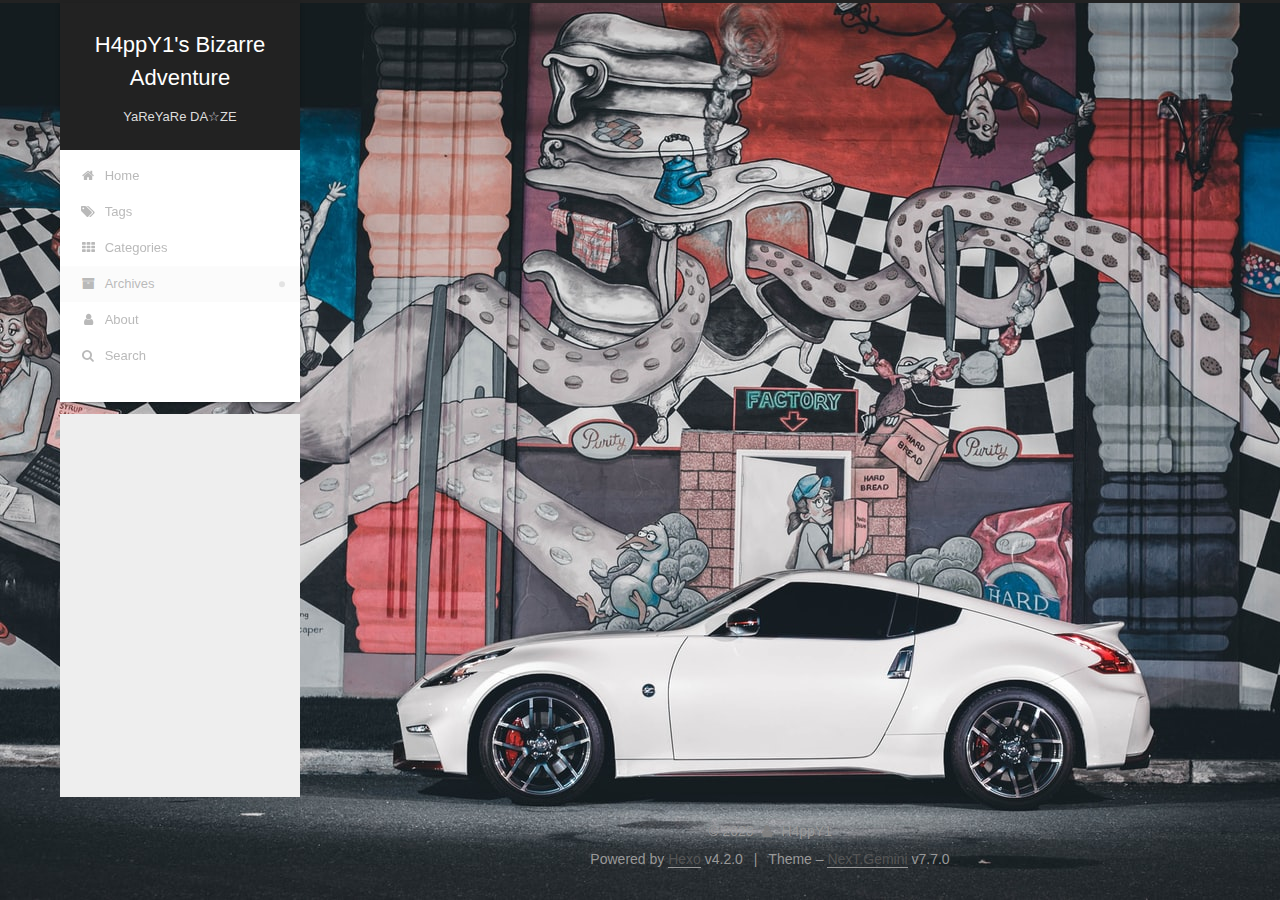
==== commit a3f7b256: "Site updated: 2020-03-12 15:43:35" ====
--- a/archives/index.html
+++ b/archives/index.html
@@ -209,13 +209,33 @@
   <div class="post-block">
     <div class="posts-collapse">
       <div class="collection-title">
-        <span class="collection-header">Um..! 1 post. Keep on posting.</span>
+        <span class="collection-header">Um..! 2 posts in total. Keep on posting.</span>
       </div>
 
       
     <div class="collection-year">
       <h1 class="collection-header">2020</h1>
     </div>
+
+  <article itemscope itemtype="http://schema.org/Article">
+    <header class="post-header">
+
+      <div class="post-meta">
+        <time itemprop="dateCreated"
+              datetime="2020-03-11T11:10:27+08:00"
+              content="2020-03-11">
+          03-11
+        </time>
+      </div>
+
+      <h2 class="post-title">
+          <a class="post-title-link" href="/2020/03/11/Ubuntu1804%E6%90%AD%E5%BB%BASSR/" itemprop="url">
+            <span itemprop="name">Ubuntu1804搭建SSR</span>
+          </a>
+      </h2>
+
+    </header>
+  </article>
 
   <article itemscope itemtype="http://schema.org/Article">
     <header class="post-header">
@@ -311,7 +331,7 @@
       <div class="site-state-item site-state-posts">
           <a href="/archives/">
         
-          <span class="site-state-item-count">1</span>
+          <span class="site-state-item-count">2</span>
           <span class="site-state-item-name">posts</span>
         </a>
       </div>
